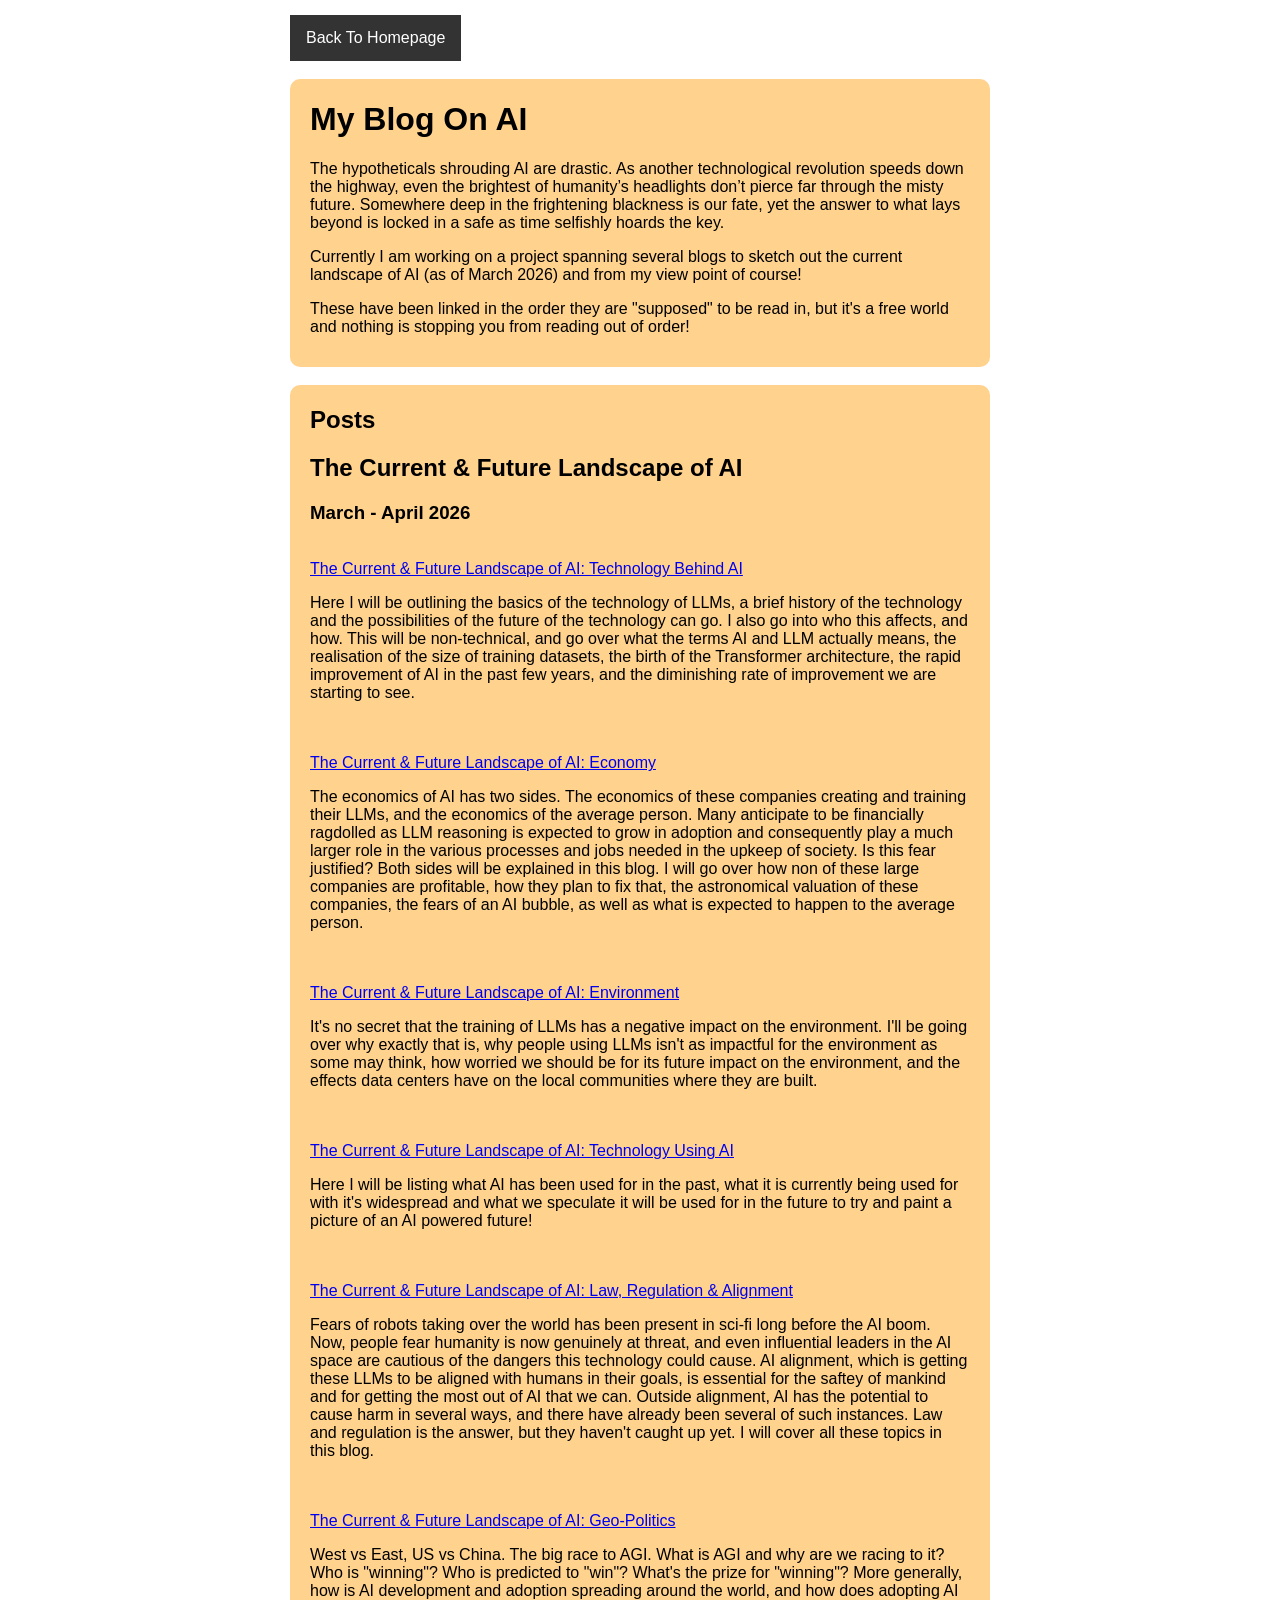
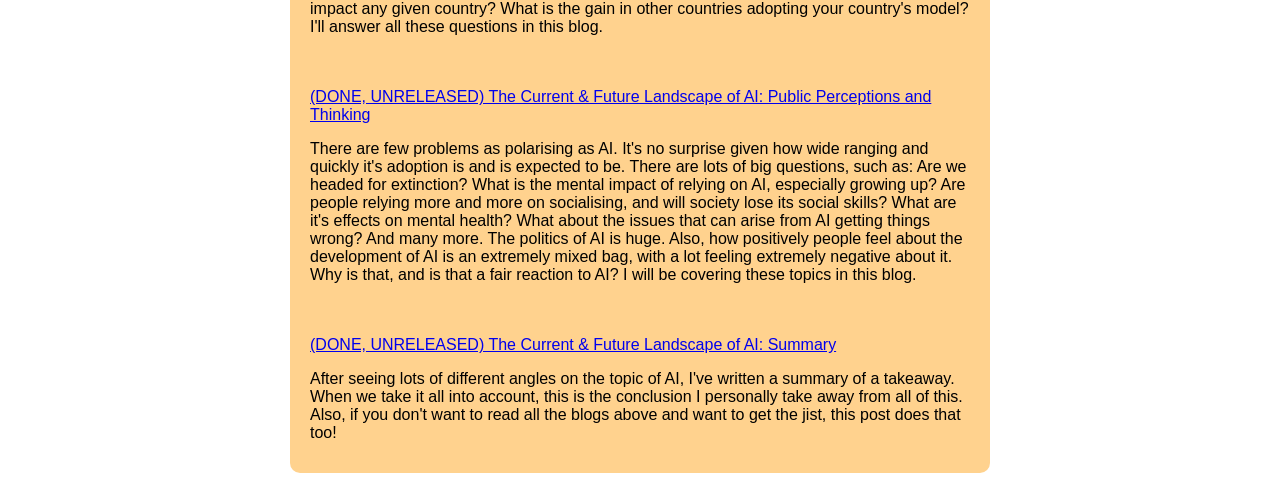
==== blog/ai-blog/ai-blog-hub.html @ c0660a34 "added that summary blog is done but unreleased" ====
<!DOCTYPE html>
<html lang="en">

    <head>
        <script async src="https://www.googletagmanager.com/gtag/js?id=G-MPVWB1E2SN"></script>
        <script>
            window.dataLayer = window.dataLayer || [];
            function gtag(){dataLayer.push(arguments);}
            gtag('js', new Date());

            gtag('config', 'G-MPVWB1E2SN');
        </script>
        <meta charset="UTF-8">
        <meta name="viewport" content="width=device-width, initial-scale=1.0">
        <link rel="stylesheet" href="../../style.css">
        <title>Home</title>
    </head>

    <body>
        <nav class="nav-bar">
            <ul class="nav-bar-list nav-bar-text-design">
                <a class="nav-bar" href="../../index.html">Back To Homepage</a>
            </ul>
        </nav>

        <br>

        <div class="bg-colour">

            <h1>My Blog On AI</h1>

            <p>
                The hypotheticals shrouding AI are drastic. As another technological revolution speeds down the highway, even the brightest
                of humanity’s headlights don’t pierce far through the misty future. Somewhere deep in the frightening blackness is our fate,
                yet the answer to what lays beyond is locked in a safe as time selfishly hoards the key.
            </p>

            <p>
                Currently I am working on a project spanning several blogs to sketch out the current landscape
                of AI (as of March 2026) and from my view point of course!
            </p>

            <p>
                These have been linked in the order they are "supposed" to be read in, but it's a free world and nothing is
                stopping you from reading out of order!
            </p>

        </div>

        <br>

        <div class="bg-colour">

            <h2>Posts</h2>

            <h2>The Current & Future Landscape of AI</h2>

            <h3>March - April 2026</h3>

            <br>

            <a class="blog-title" href="ai-landscape-technology-behind-ai.html">The Current & Future Landscape of AI: Technology Behind AI</a>
            
            <p>
                Here I will be outlining the basics of the technology of LLMs, a brief history of the technology and the possibilities
                of the future of the technology can go. I also go into who this affects, and how. This will be non-technical, and
                go over what the terms AI and LLM actually means, the realisation of the size of training datasets, the birth of the
                Transformer architecture, the rapid improvement of AI in the past few years, and the diminishing rate of improvement
                we are starting to see.
            </p>
            
            <br><br>

            <a class="blog-title" href="ai-landscape-economic.html">The Current & Future Landscape of AI: Economy</a>

            <p>
                The economics of AI has two sides. The economics of these companies creating and training their LLMs, and the economics of
                the average person. Many anticipate to be financially ragdolled as LLM reasoning is expected to grow in adoption and
                consequently play a much larger role in the various processes and jobs needed in the upkeep of society. Is this fear justified?
                Both sides will be explained in this blog. I will go over how non of these large companies are profitable, how they plan to
                fix that, the astronomical valuation of these companies, the fears of an AI bubble, as well as what is expected to happen to
                the average person.
            </p>

            <br><br>

            <a class="blog-title" href="ai-landscape-environmental.html">The Current & Future Landscape of AI: Environment</a>

            <p>
                It's no secret that the training of LLMs has a negative impact on the environment. I'll be going over why exactly that
                is, why people using LLMs isn't as impactful for the environment as some may think, how worried we should be for its future
                impact on the environment, and the effects data centers have on the local communities where they are built.
            </p>

            <br><br>

            <a class="blog-title" href="ai-landscape-technology-using-ai.html">The Current & Future Landscape of AI: Technology Using AI</a>
            
            <p>
                Here I will be listing what AI has been used for in the past, what it is currently being used for with it's widespread
                and what we speculate it will be used for in the future to try and paint a picture of an AI powered future!
            
            </p>
            
            <br><br>

            <a class="blog-title" href="ai-landscape-technology-ai-alignment.html">The Current & Future Landscape of AI: Law, Regulation & Alignment</a>
            
            <p>
                Fears of robots taking over the world has been present in sci-fi long before the AI boom. Now, people fear humanity is now
                genuinely at threat, and even influential leaders in the AI space are cautious of the dangers this technology could cause.
                AI alignment, which is getting these LLMs to be aligned with humans in their goals, is essential for the saftey of mankind
                and for getting the most out of AI that we can. Outside alignment, AI has the potential to cause harm in several ways, and
                there have already been several of such instances. Law and regulation is the answer, but they haven't caught up yet. I will
                cover all these topics in this blog.
            </p>

            <br><br>

            <a class="blog-title" href="ai-landscape-geo-political.html">The Current & Future Landscape of AI: Geo-Politics</a>

            <p>
                West vs East, US vs China. The big race to AGI. What is AGI and why are we racing to it? Who is "winning"? Who is predicted
                to "win"? What's the prize for "winning"? More generally, how is AI development and adoption spreading around the world, and
                how does adopting AI impact any given country? What is the gain in other countries adopting your country's model? I'll answer
                all these questions in this blog.
            </p>

            <br><br>

            <a class="blog-title" href="ai-landscape-public.html">(DONE, UNRELEASED) The Current & Future Landscape of AI: Public Perceptions and Thinking</a>

            <p>
                There are few problems as polarising as AI. It's no surprise given how wide ranging and quickly it's adoption is and is
                expected to be. There are lots of big questions, such as: Are we headed for extinction? What is the mental impact of relying
                on AI, especially growing up? Are people relying more and more on socialising, and will society lose its social skills? What
                are it's effects on mental health? What about the issues that can arise from AI getting things wrong? And many more. The
                politics of AI is huge. Also, how positively people feel about the development of AI is an extremely mixed bag, with a lot
                feeling extremely negative about it. Why is that, and is that a fair reaction to AI? I will be covering these topics in this
                blog.
            </p>

            <br><br>

            <a class="blog-title" href="ai-landscape-summary.html">(DONE, UNRELEASED) The Current & Future Landscape of AI: Summary</a>

            <p>
                After seeing lots of different angles on the topic of AI, I've written a summary of a takeaway. When we take it all into
                account, this is the conclusion I personally take away from all of this. Also, if you don't want to read all the blogs
                above and want to get the jist, this post does that too!
            </p>

        </div>

    </body>

</html>
---- style.css ----
body {
    margin-top: 15px;
    margin-bottom: 30px;

    max-width: 700px;
    margin-left: auto;
    margin-right: auto;

    font-style: inter;
    font-family: "Inter", sans-serif;
    font-optical-sizing: auto;
    font-weight: 370;
    font-style: normal;
}

.bg-colour {
    background-color: rgb(255, 210, 142);
    border-radius: 10px;
    padding: 20px;
    padding-top: 1px;
    padding-bottom: 15px;
}

.dropdown-colour {
    background-color: rgb(214, 214, 214);
    border-radius: 10px;
    border: 1px solid black;
    width: fit-content;
    font-size: 14px;
    padding: 5px;
    padding-top: 5px;
    padding-bottom: 5px;
}

.bold {
    font-weight: bold;
}

table {
    border-collapse: collapse;
    width: 100%;
    margin: 20px 0;
}

th {
    border: 1px solid black;
    text-align: center;
    padding: 6px;
    background-color: rgb(250, 199, 110);
    font-weight: bold;
}

td {
    border: 1px solid black;
    text-align: center;
    padding: 6px;
    font-size: 14px;
}

tr:nth-child(even) {
    background-color: rgb(255, 225, 170);
}

.nav-bar {
    width: fit-content;
    background-color: #333333;
}

.nav-bar-list {
    list-style-type: none;
    margin: 0;
    padding-left: 0;
    display: flex;
}

.nav-bar-text-design a {
    display: block;
    color: rgb(255, 255, 255);
    padding: 14px 16px;
    text-decoration: none;
}

.nav-bar a:hover {
    background-color: #111111;
}

.nav-dropdown-design {
    display: none;
    list-style-type: none;
    flex-direction: column;
    position: absolute;
    background-color: #000000;
    min-width: 150px;
    box-shadow: 0px 8px 16px 0px rgba(0,0,0,0.2);
    padding: 3px 4px;
}

.nav-dropdown:hover .nav-dropdown-design{
    display: block;
}

.nav-dropdown {
    position: relative;
}
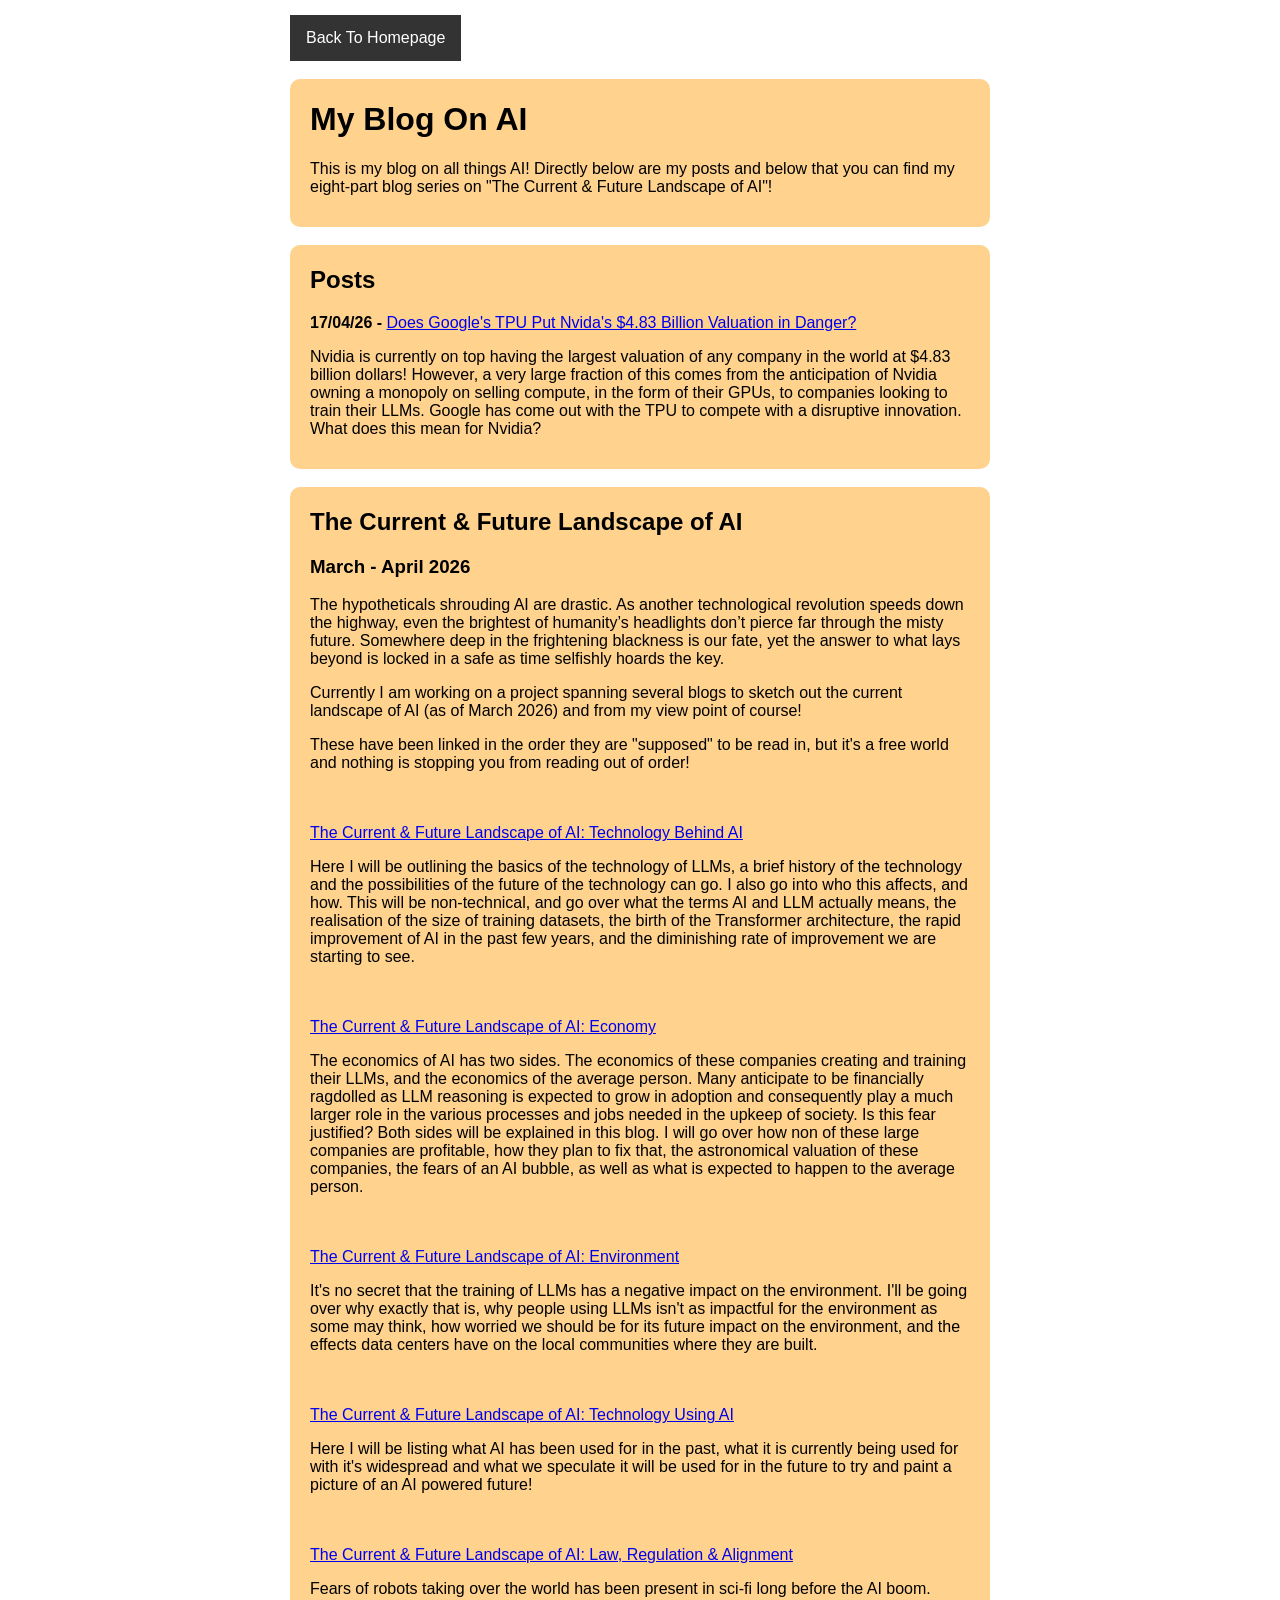
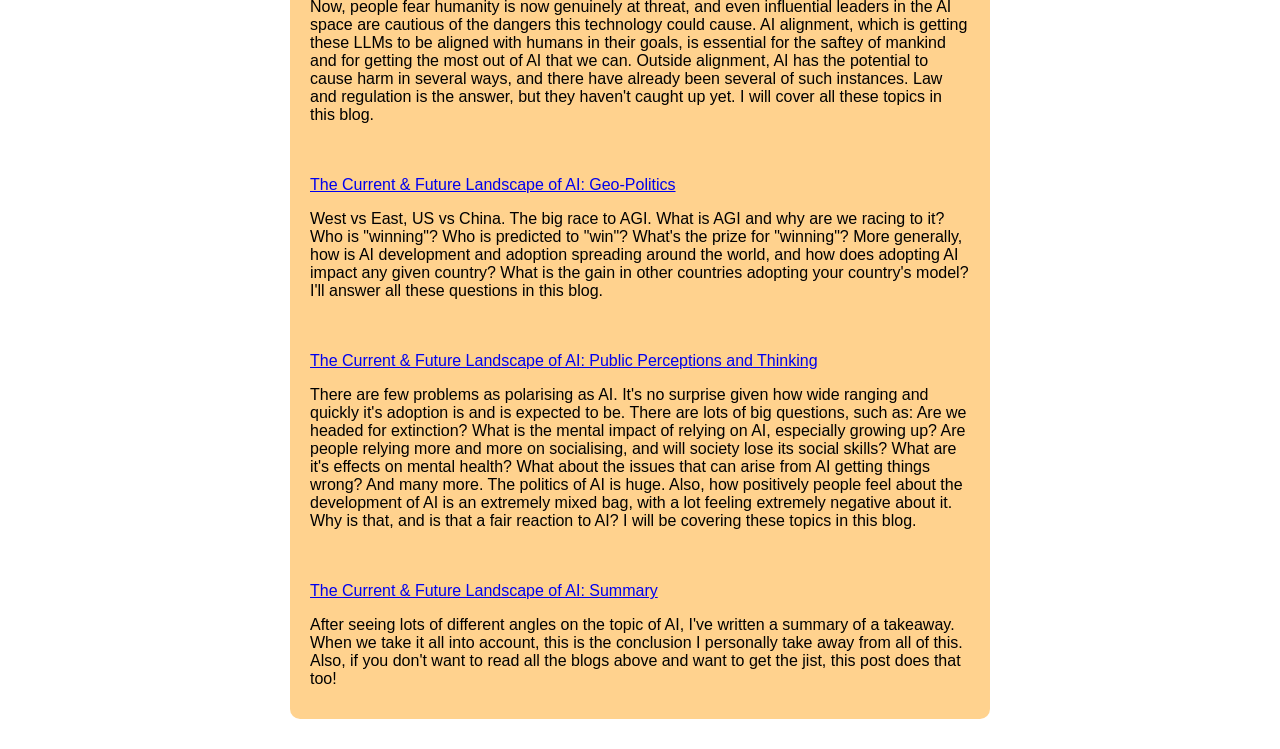
==== commit ed7b927f: "slight wording change" ====
--- a/blog/ai-blog/ai-blog-hub.html
+++ b/blog/ai-blog/ai-blog-hub.html
@@ -29,6 +29,35 @@
 
             <h1>My Blog On AI</h1>
 
+            <p>This is my blog on all things AI! Directly below are my posts and below that you can find my eight-part blog series on "The Current & Future Landscape of AI"!</p>
+
+        </div>
+
+        <br>
+
+        <div class="bg-colour">
+
+            <h2>Posts</h2>
+
+            <b>17/04/26 - </b>
+            <a class="blog-title" href="nvidia-gpu-google-tpu.html">Does Google's TPU Put Nvida's $4.83 Billion Valuation in Danger?</a>
+
+            <p>
+                Nvidia is currently on top having the largest valuation of any company in the world at $4.83 billion dollars! However, a very large fraction of
+                this comes from the anticipation of Nvidia owning a monopoly on selling compute, in the form of their GPUs, to companies looking to train their LLMs.
+                Google has come out with the TPU to compete with a disruptive innovation. What does this mean for Nvidia?
+            </p>
+
+        </div>
+
+        <br>
+
+        <div class="bg-colour">
+
+            <h2>The Current & Future Landscape of AI</h2>
+
+            <h3>March - April 2026</h3>
+
             <p>
                 The hypotheticals shrouding AI are drastic. As another technological revolution speeds down the highway, even the brightest
                 of humanity’s headlights don’t pierce far through the misty future. Somewhere deep in the frightening blackness is our fate,
@@ -45,19 +74,7 @@
                 stopping you from reading out of order!
             </p>
 
-        </div>
-
-        <br>
-
-        <div class="bg-colour">
-
-            <h2>Posts</h2>
-
-            <h2>The Current & Future Landscape of AI</h2>
-
-            <h3>March - April 2026</h3>
-
-            <br>
+            <br><br>
 
             <a class="blog-title" href="ai-landscape-technology-behind-ai.html">The Current & Future Landscape of AI: Technology Behind AI</a>
             
@@ -128,7 +145,7 @@
 
             <br><br>
 
-            <a class="blog-title" href="ai-landscape-public.html">(DONE, UNRELEASED) The Current & Future Landscape of AI: Public Perceptions and Thinking</a>
+            <a class="blog-title" href="ai-landscape-public.html">The Current & Future Landscape of AI: Public Perceptions and Thinking</a>
 
             <p>
                 There are few problems as polarising as AI. It's no surprise given how wide ranging and quickly it's adoption is and is
@@ -142,7 +159,7 @@
 
             <br><br>
 
-            <a class="blog-title" href="ai-landscape-summary.html">(DONE, UNRELEASED) The Current & Future Landscape of AI: Summary</a>
+            <a class="blog-title" href="ai-landscape-summary.html">The Current & Future Landscape of AI: Summary</a>
 
             <p>
                 After seeing lots of different angles on the topic of AI, I've written a summary of a takeaway. When we take it all into
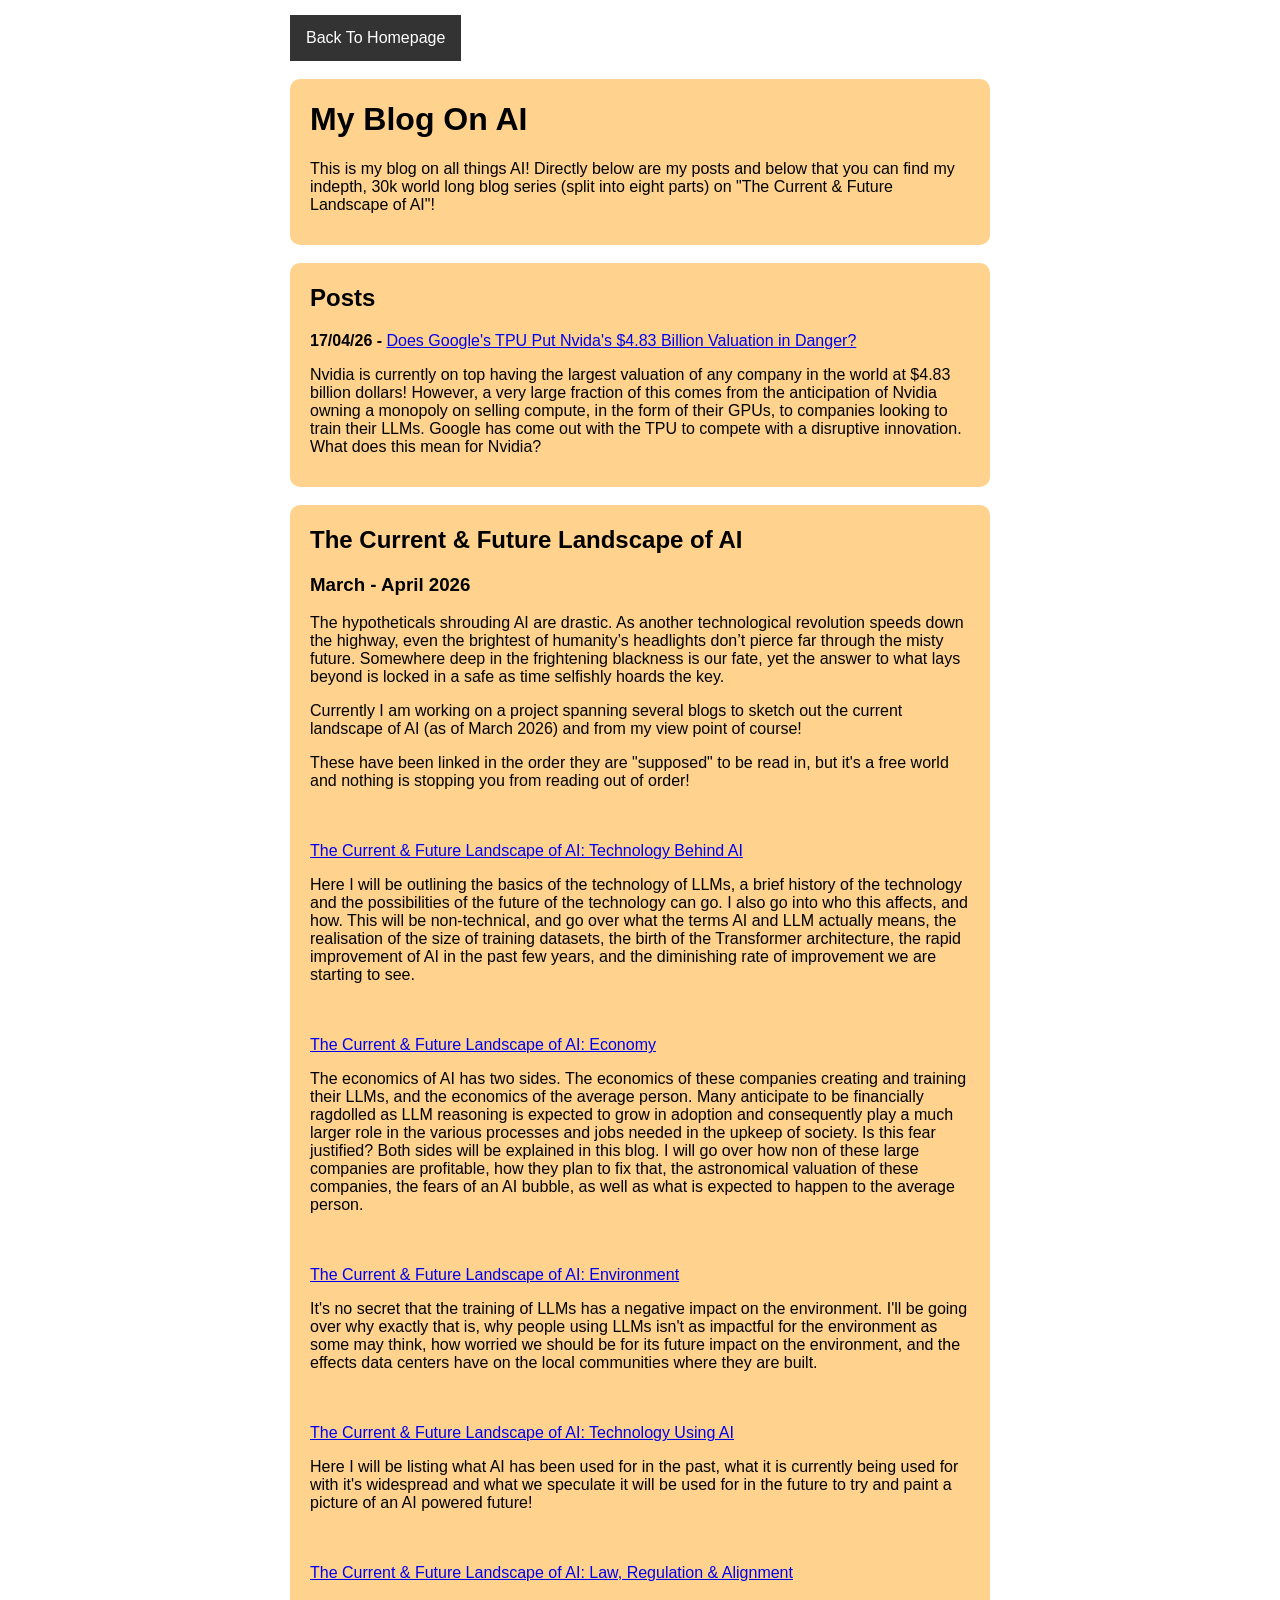
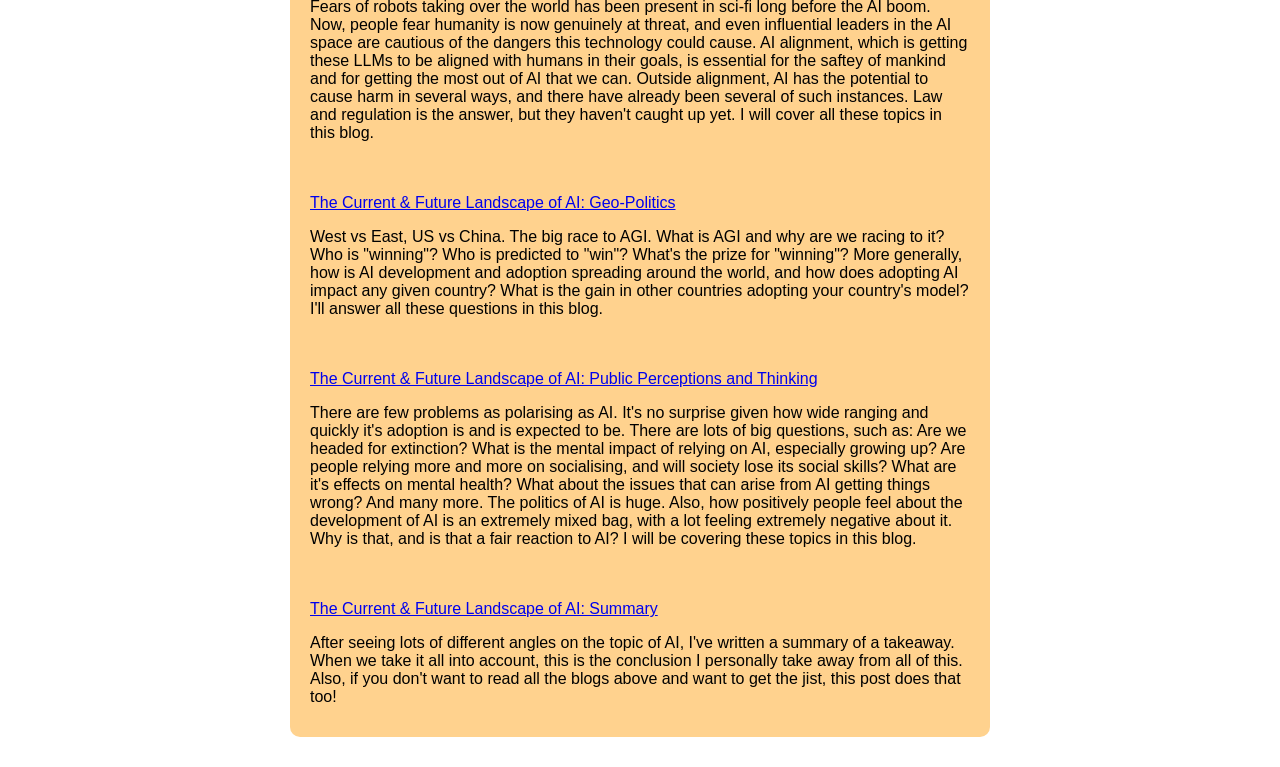
==== commit 3262d16c: "rewording again" ====
--- a/blog/ai-blog/ai-blog-hub.html
+++ b/blog/ai-blog/ai-blog-hub.html
@@ -29,7 +29,7 @@
 
             <h1>My Blog On AI</h1>
 
-            <p>This is my blog on all things AI! Directly below are my posts and below that you can find my eight-part blog series on "The Current & Future Landscape of AI"!</p>
+            <p>This is my blog on all things AI! Directly below are my posts and below that you can find my indepth, 30k world long blog series (split into eight parts) on "The Current & Future Landscape of AI"!</p>
 
         </div>
 
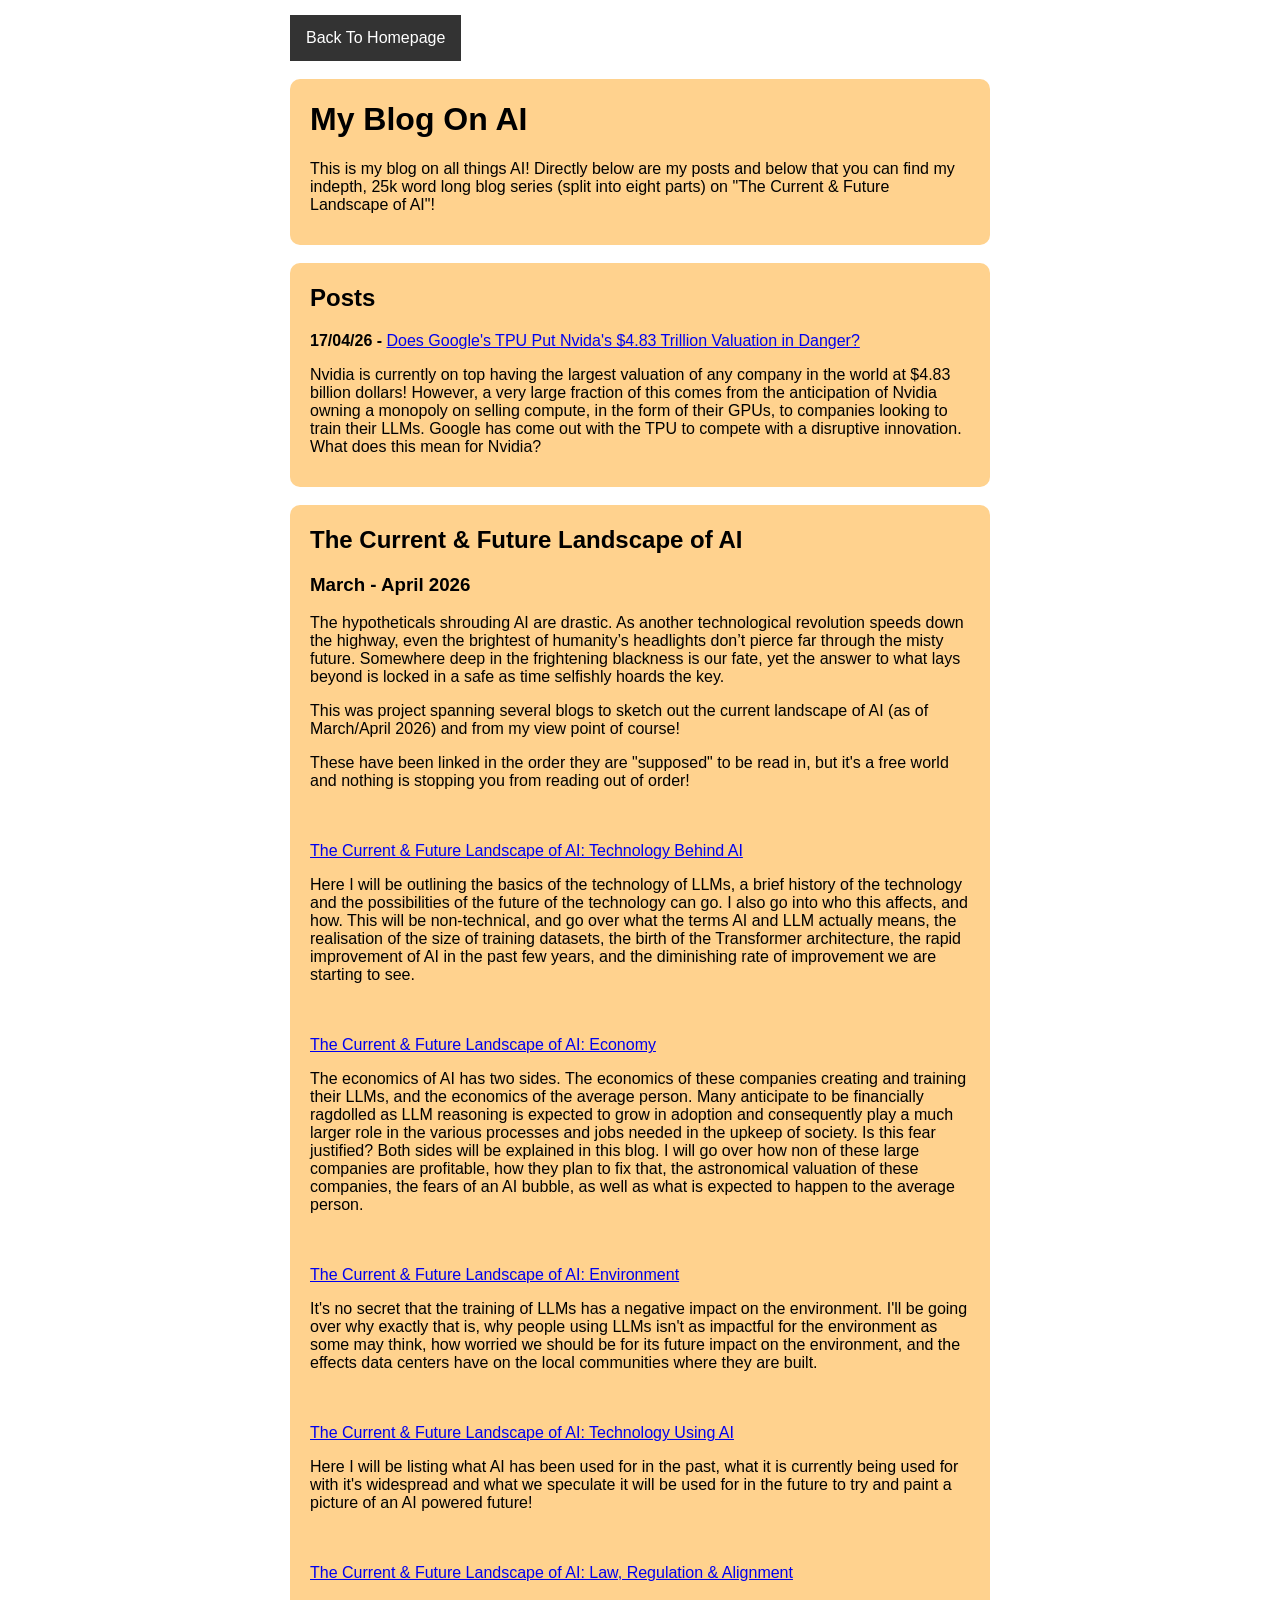
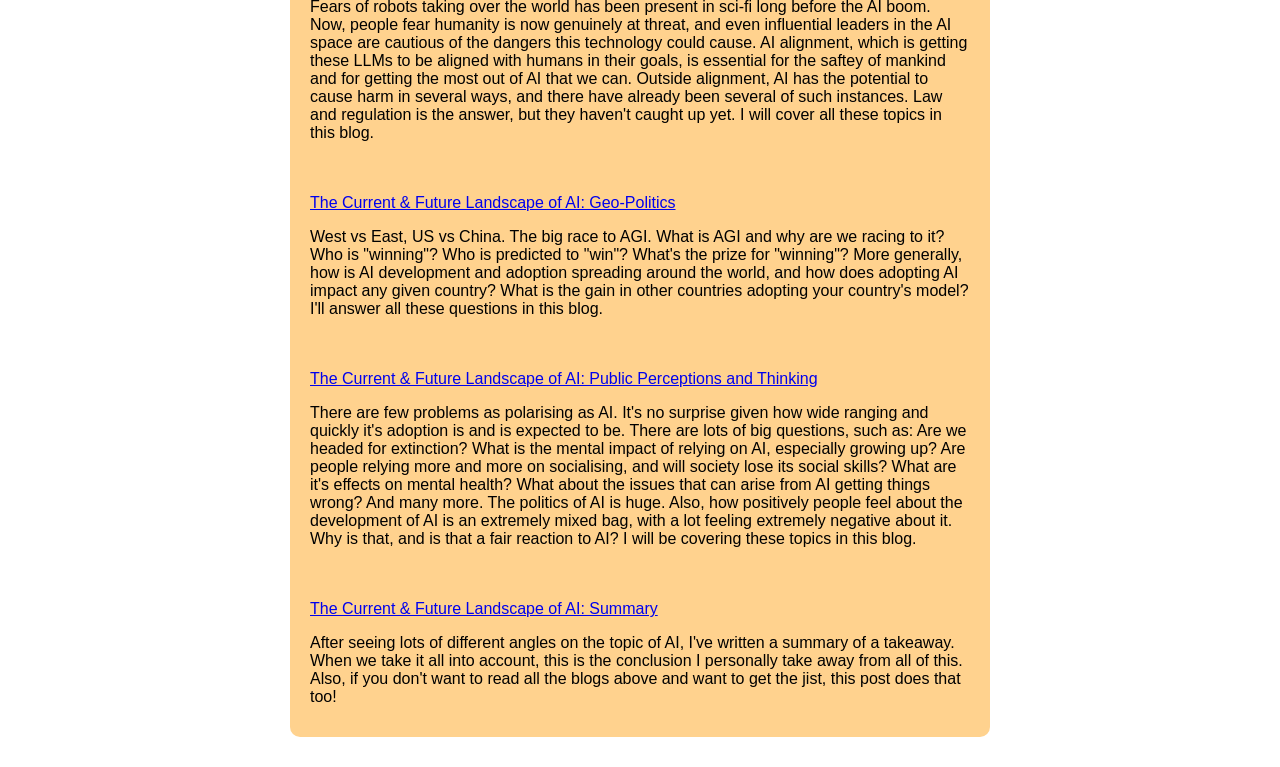
==== commit e99a57f0: "typo of Keir" ====
--- a/blog/ai-blog/ai-blog-hub.html
+++ b/blog/ai-blog/ai-blog-hub.html
@@ -29,7 +29,7 @@
 
             <h1>My Blog On AI</h1>
 
-            <p>This is my blog on all things AI! Directly below are my posts and below that you can find my indepth, 30k world long blog series (split into eight parts) on "The Current & Future Landscape of AI"!</p>
+            <p>This is my blog on all things AI! Directly below are my posts and below that you can find my indepth, 25k word long blog series (split into eight parts) on "The Current & Future Landscape of AI"!</p>
 
         </div>
 
@@ -40,7 +40,7 @@
             <h2>Posts</h2>
 
             <b>17/04/26 - </b>
-            <a class="blog-title" href="nvidia-gpu-google-tpu.html">Does Google's TPU Put Nvida's $4.83 Billion Valuation in Danger?</a>
+            <a class="blog-title" href="nvidia-gpu-google-tpu.html">Does Google's TPU Put Nvida's $4.83 Trillion Valuation in Danger?</a>
 
             <p>
                 Nvidia is currently on top having the largest valuation of any company in the world at $4.83 billion dollars! However, a very large fraction of
@@ -65,8 +65,8 @@
             </p>
 
             <p>
-                Currently I am working on a project spanning several blogs to sketch out the current landscape
-                of AI (as of March 2026) and from my view point of course!
+                This was project spanning several blogs to sketch out the current landscape
+                of AI (as of March/April 2026) and from my view point of course!
             </p>
 
             <p>
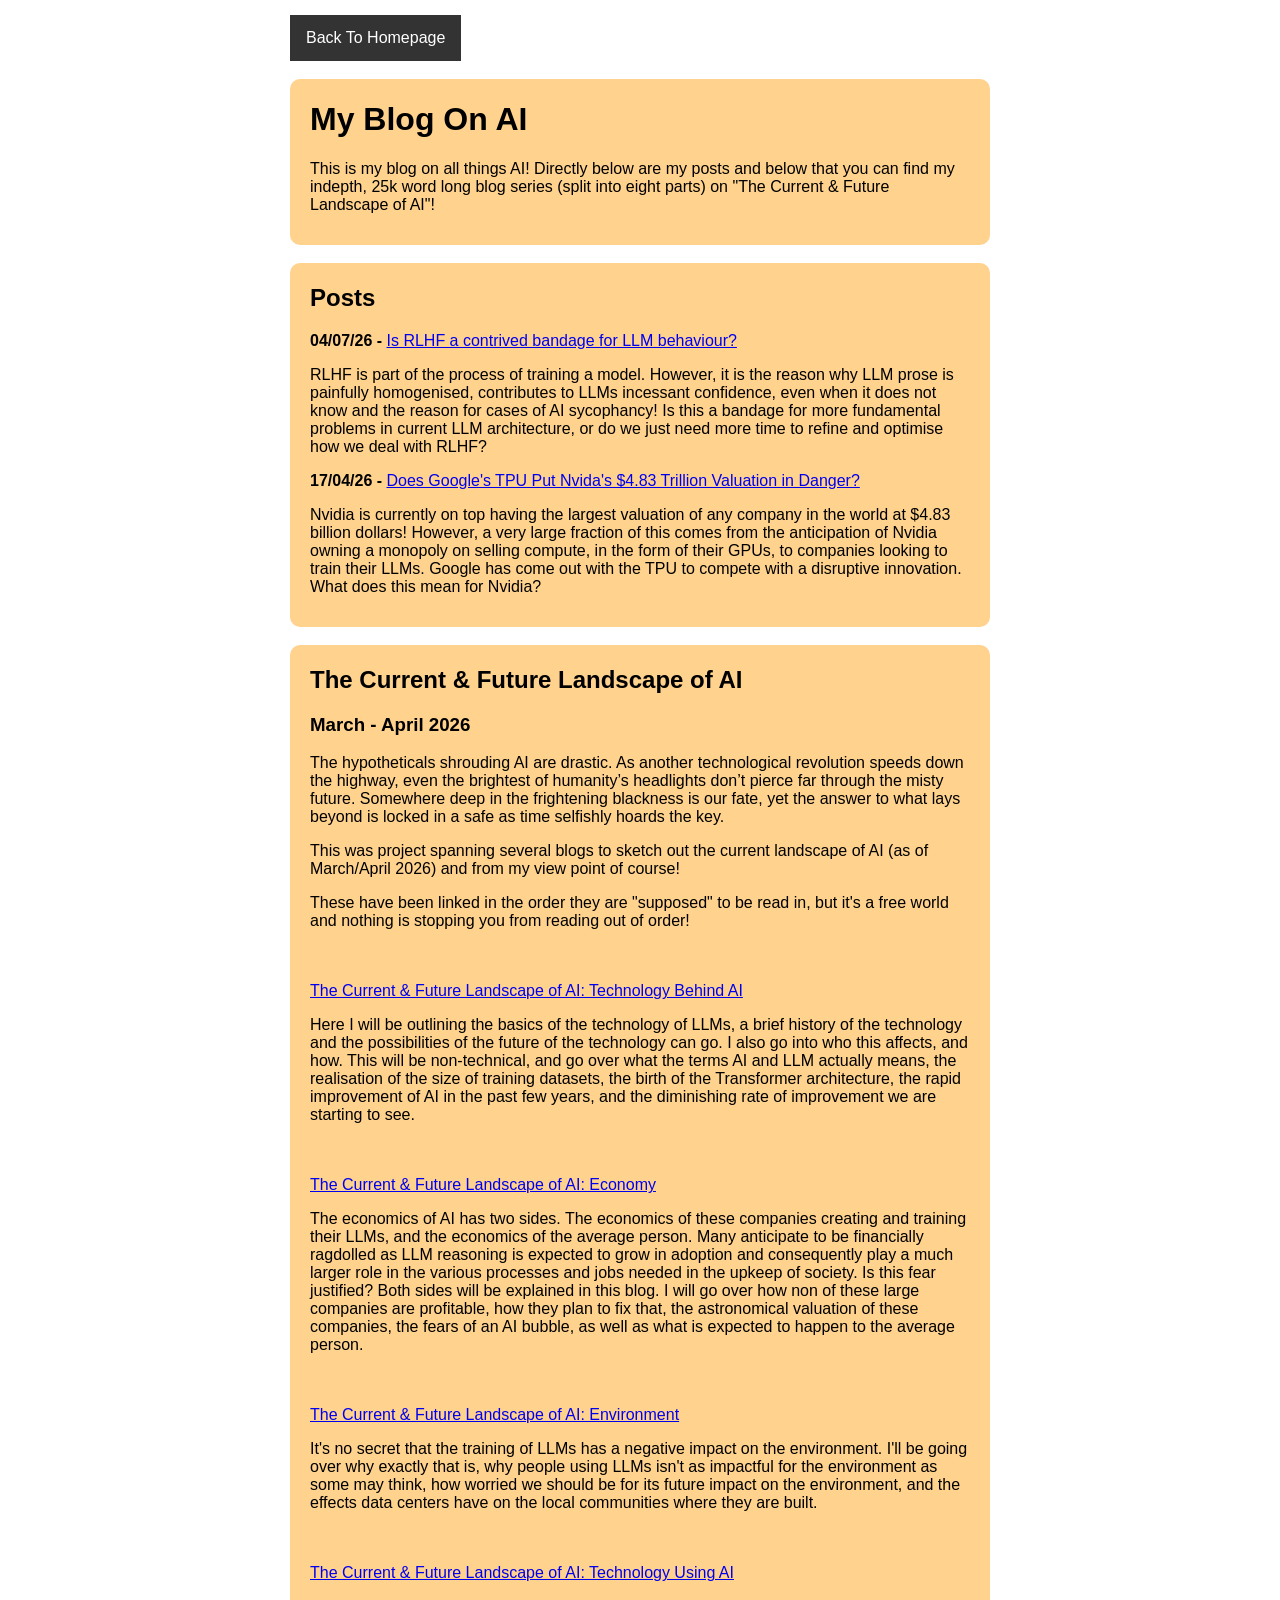
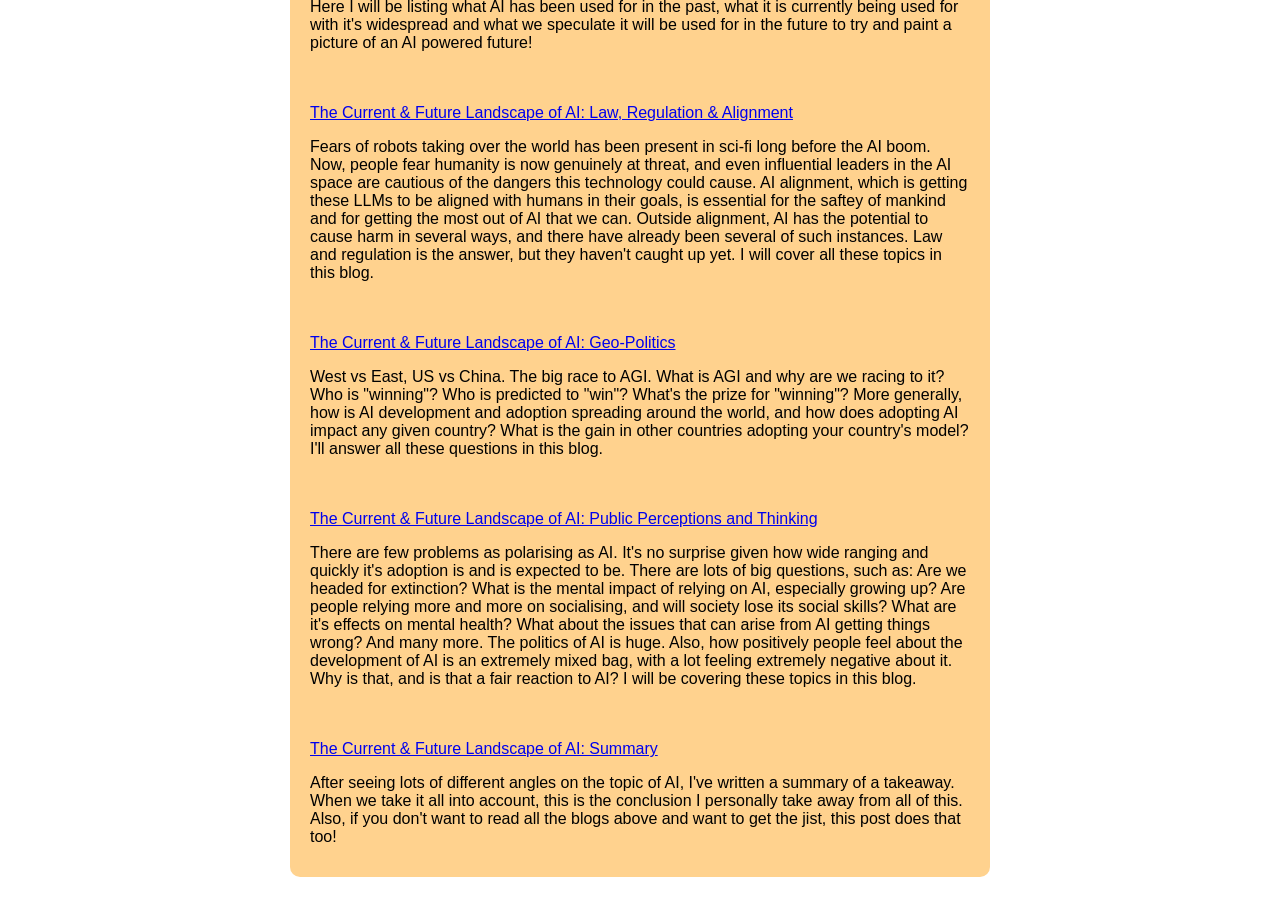
==== commit f1da5483: "RLHF blog added" ====
--- a/blog/ai-blog/ai-blog-hub.html
+++ b/blog/ai-blog/ai-blog-hub.html
@@ -38,6 +38,15 @@
         <div class="bg-colour">
 
             <h2>Posts</h2>
+
+            <b>04/07/26 - </b>
+            <a class="blog-title" href="RLHF-bandage.html">Is RLHF a contrived bandage for LLM behaviour?</a>
+
+            <p>
+                RLHF is part of the process of training a model. However, it is the reason why LLM prose is painfully homogenised, contributes to LLMs incessant
+                confidence, even when it does not know and the reason for cases of AI sycophancy! Is this a bandage for more fundamental problems in current LLM
+                architecture, or do we just need more time to refine and optimise how we deal with RLHF?
+            </p>
 
             <b>17/04/26 - </b>
             <a class="blog-title" href="nvidia-gpu-google-tpu.html">Does Google's TPU Put Nvida's $4.83 Trillion Valuation in Danger?</a>
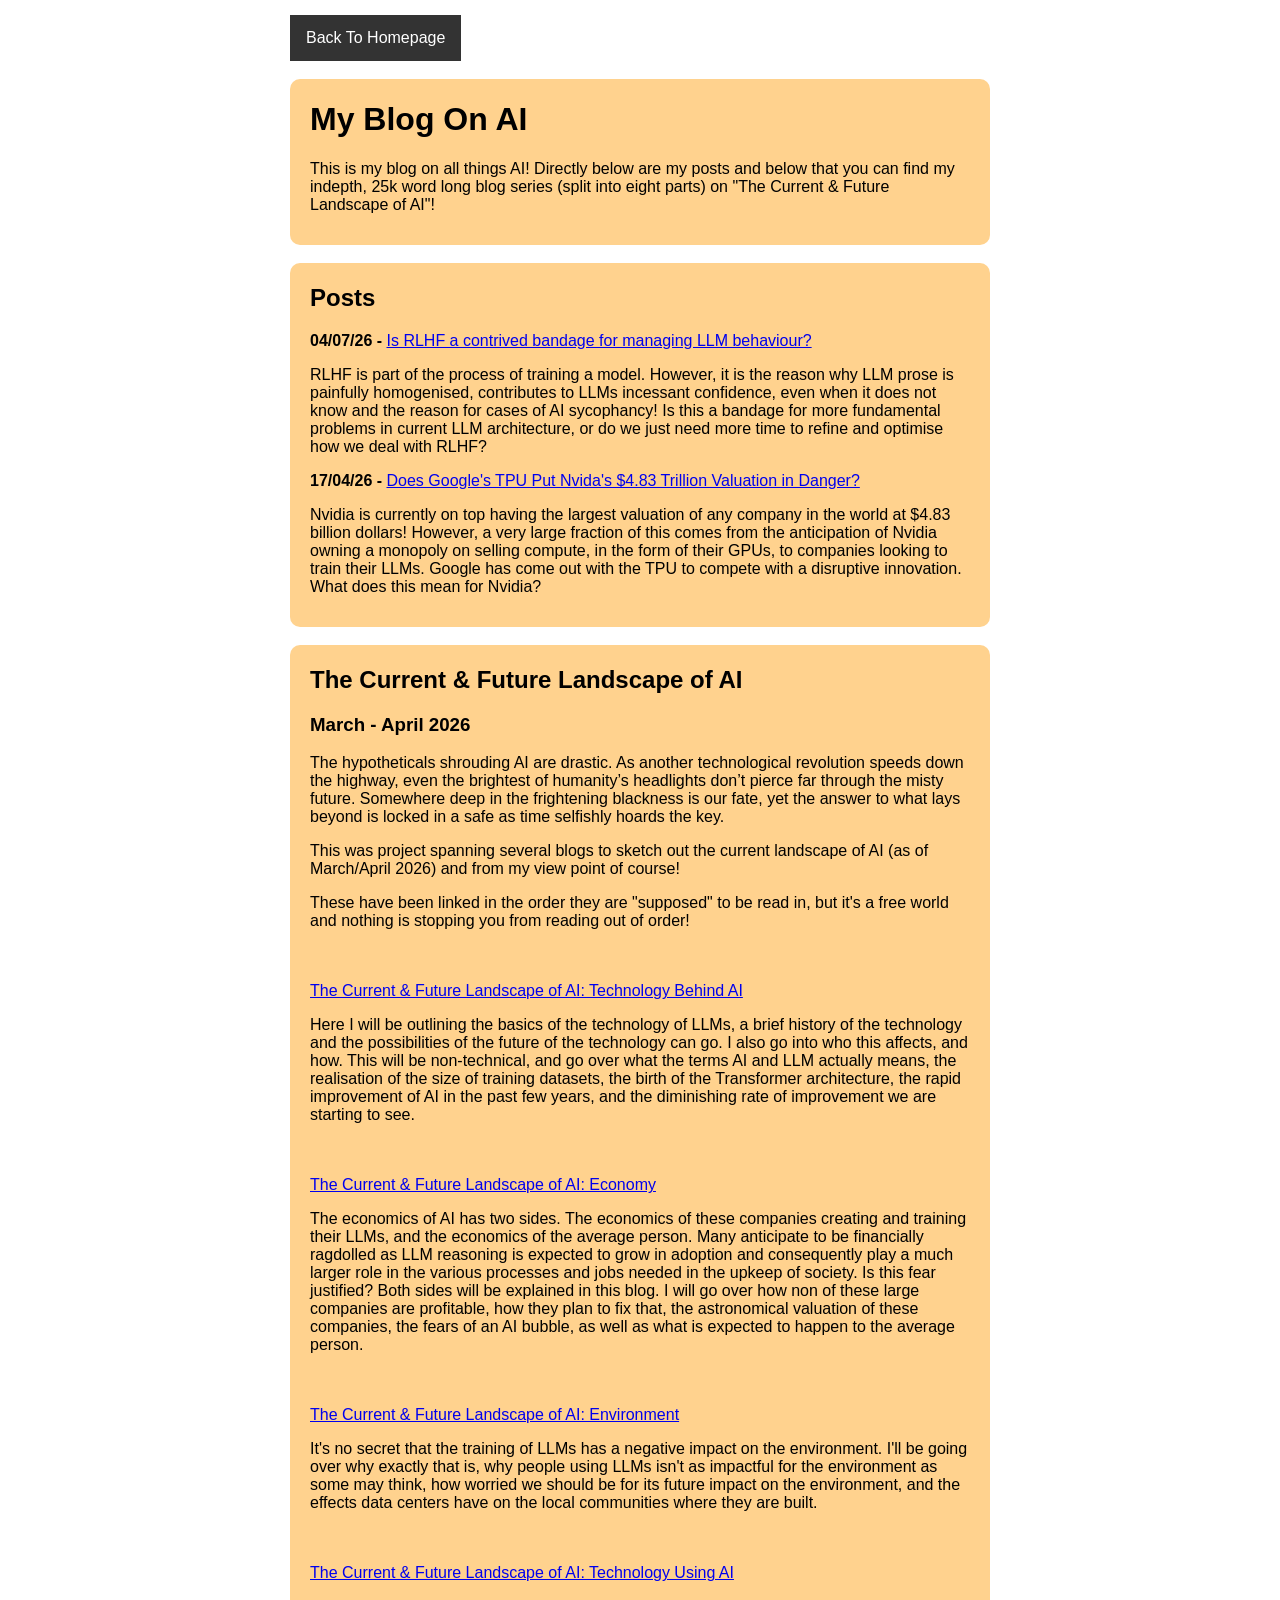
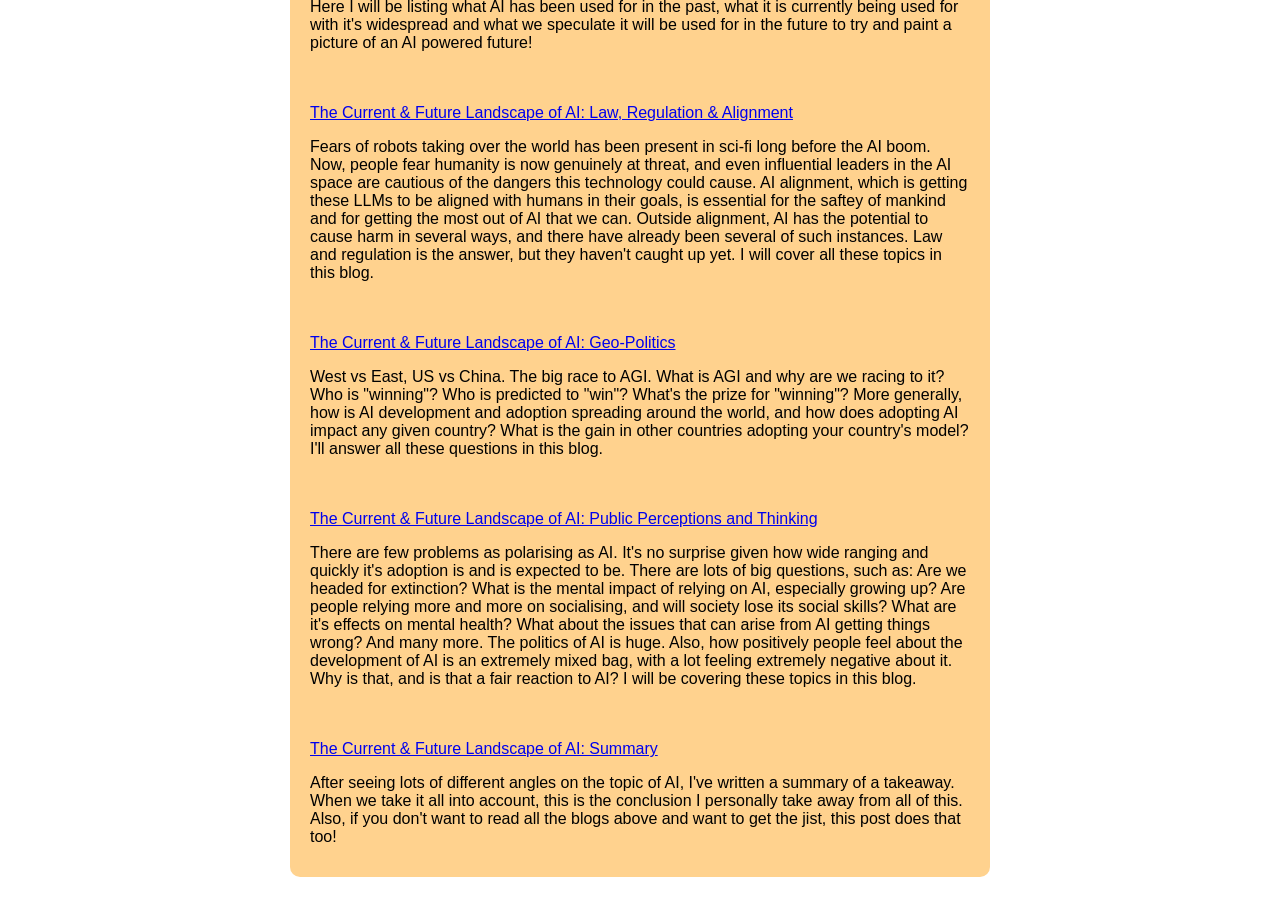
==== commit 3d88d8e6: "very small rewording" ====
--- a/blog/ai-blog/ai-blog-hub.html
+++ b/blog/ai-blog/ai-blog-hub.html
@@ -40,7 +40,7 @@
             <h2>Posts</h2>
 
             <b>04/07/26 - </b>
-            <a class="blog-title" href="RLHF-bandage.html">Is RLHF a contrived bandage for LLM behaviour?</a>
+            <a class="blog-title" href="RLHF-bandage.html">Is RLHF a contrived bandage for managing LLM behaviour?</a>
 
             <p>
                 RLHF is part of the process of training a model. However, it is the reason why LLM prose is painfully homogenised, contributes to LLMs incessant
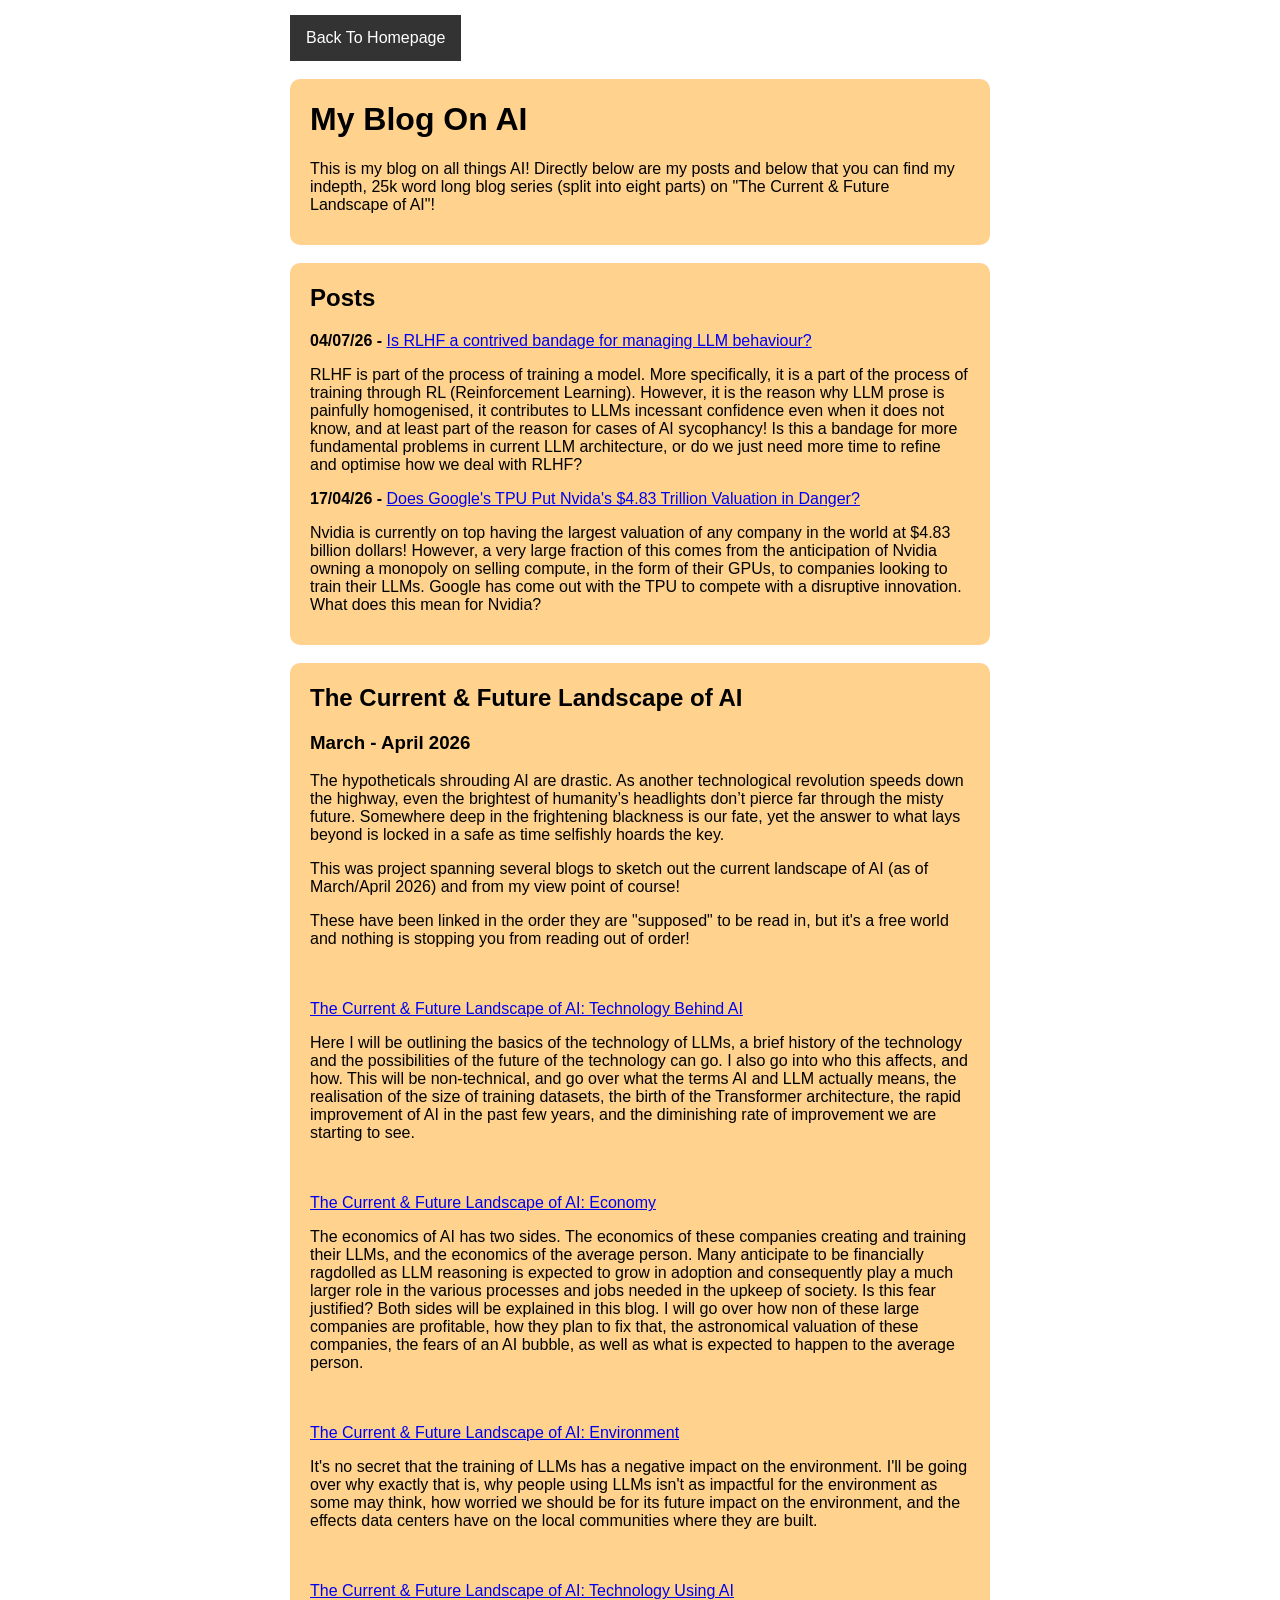
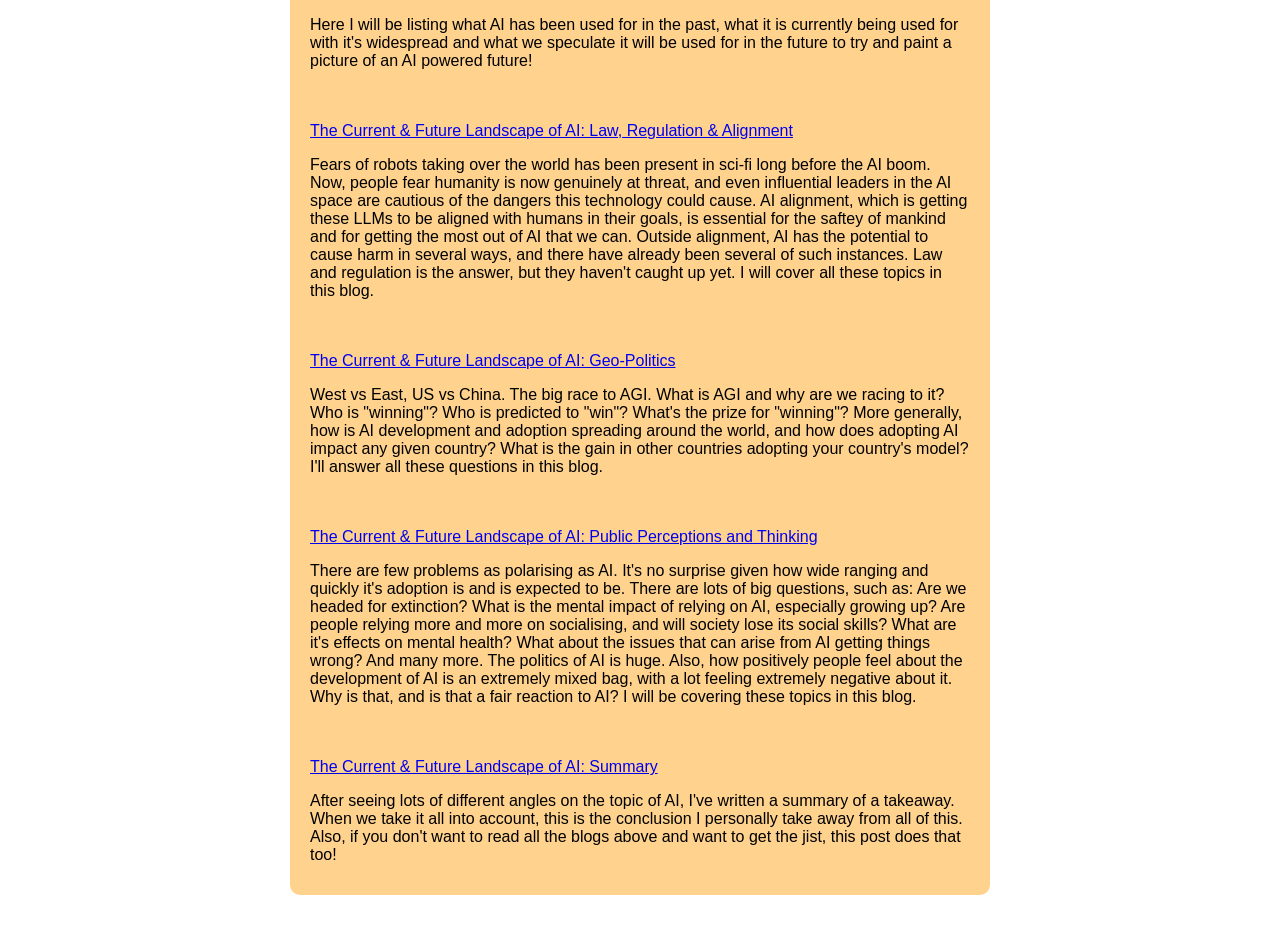
==== commit cc9887f9: "small rewording" ====
--- a/blog/ai-blog/ai-blog-hub.html
+++ b/blog/ai-blog/ai-blog-hub.html
@@ -29,7 +29,10 @@
 
             <h1>My Blog On AI</h1>
 
-            <p>This is my blog on all things AI! Directly below are my posts and below that you can find my indepth, 25k word long blog series (split into eight parts) on "The Current & Future Landscape of AI"!</p>
+            <p>
+                This is my blog on all things AI! Directly below are my posts and below that you can find my indepth, 25k word long blog series (split into eight parts)
+                on "The Current & Future Landscape of AI"!
+            </p>
 
         </div>
 
@@ -43,9 +46,10 @@
             <a class="blog-title" href="RLHF-bandage.html">Is RLHF a contrived bandage for managing LLM behaviour?</a>
 
             <p>
-                RLHF is part of the process of training a model. However, it is the reason why LLM prose is painfully homogenised, contributes to LLMs incessant
-                confidence, even when it does not know and the reason for cases of AI sycophancy! Is this a bandage for more fundamental problems in current LLM
-                architecture, or do we just need more time to refine and optimise how we deal with RLHF?
+                RLHF is part of the process of training a model. More specifically, it is a part of the process of training through RL (Reinforcement Learning). However,
+                it is the reason why LLM prose is painfully homogenised, it contributes to LLMs incessant confidence even when it does not know, and at least part of the
+                reason for cases of AI sycophancy! Is this a bandage for more fundamental problems in current LLM architecture, or do we just need more time to refine and
+                optimise how we deal with RLHF?
             </p>
 
             <b>17/04/26 - </b>
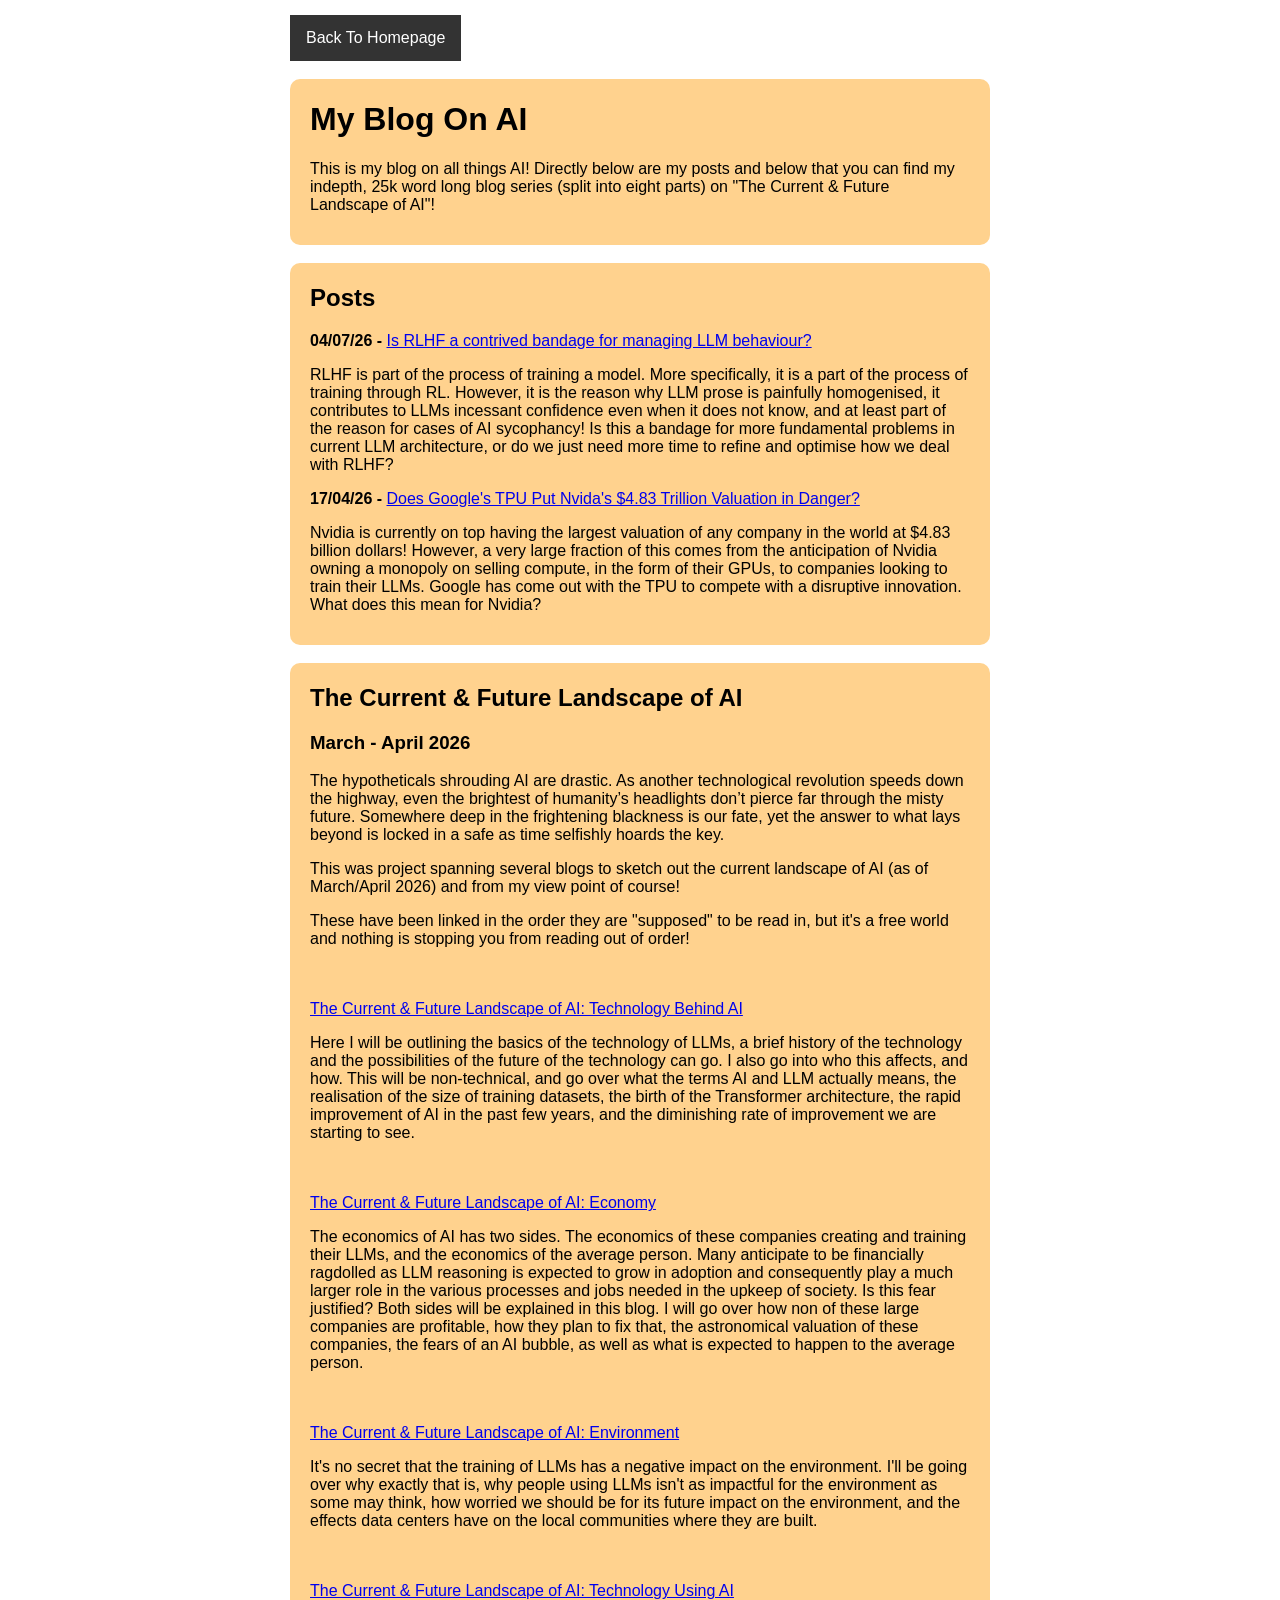
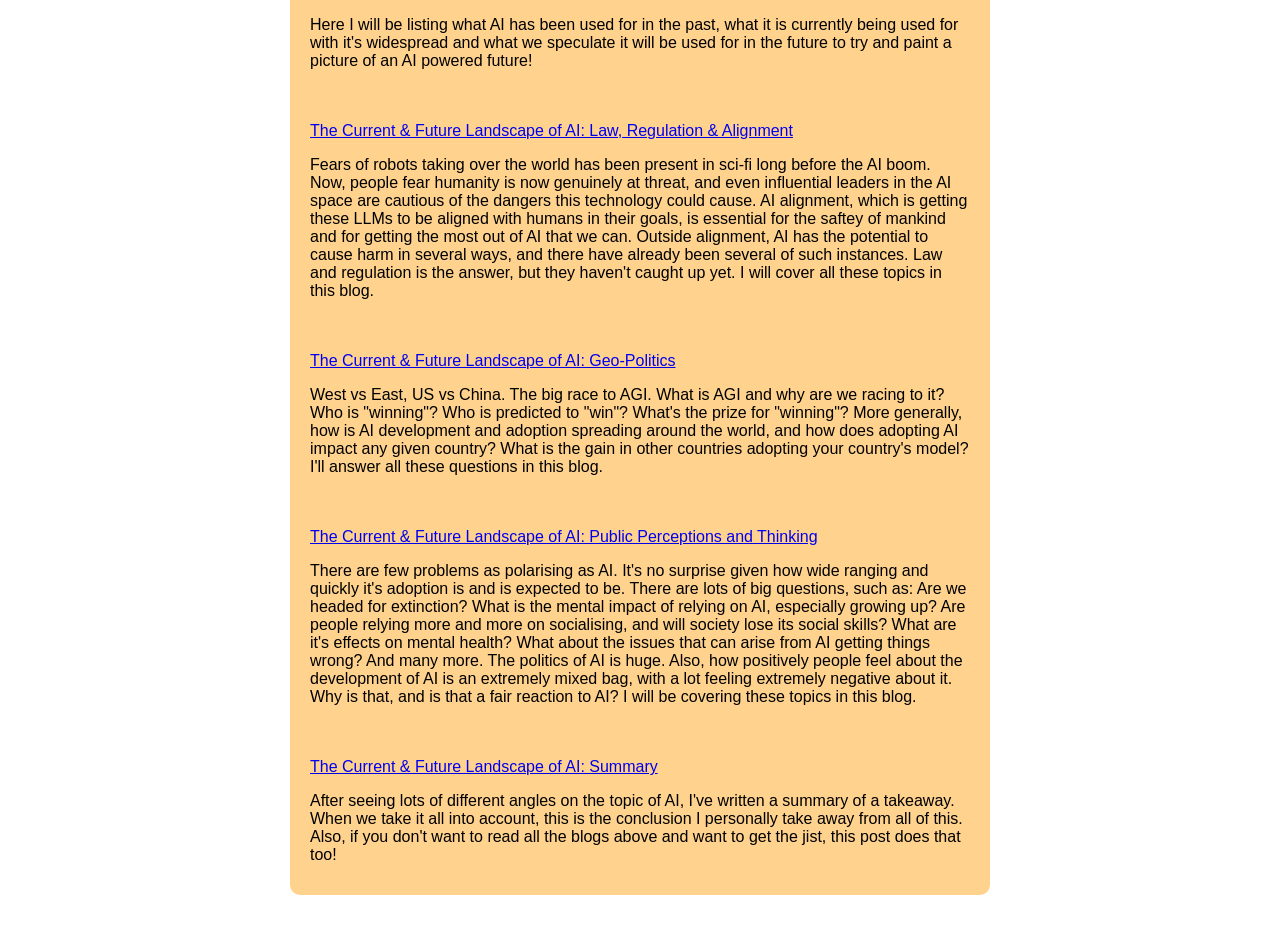
==== commit 73f06a57: "rewording again" ====
--- a/blog/ai-blog/ai-blog-hub.html
+++ b/blog/ai-blog/ai-blog-hub.html
@@ -46,7 +46,7 @@
             <a class="blog-title" href="RLHF-bandage.html">Is RLHF a contrived bandage for managing LLM behaviour?</a>
 
             <p>
-                RLHF is part of the process of training a model. More specifically, it is a part of the process of training through RL (Reinforcement Learning). However,
+                RLHF is part of the process of training a model. More specifically, it is a part of the process of training through RL. However,
                 it is the reason why LLM prose is painfully homogenised, it contributes to LLMs incessant confidence even when it does not know, and at least part of the
                 reason for cases of AI sycophancy! Is this a bandage for more fundamental problems in current LLM architecture, or do we just need more time to refine and
                 optimise how we deal with RLHF?
